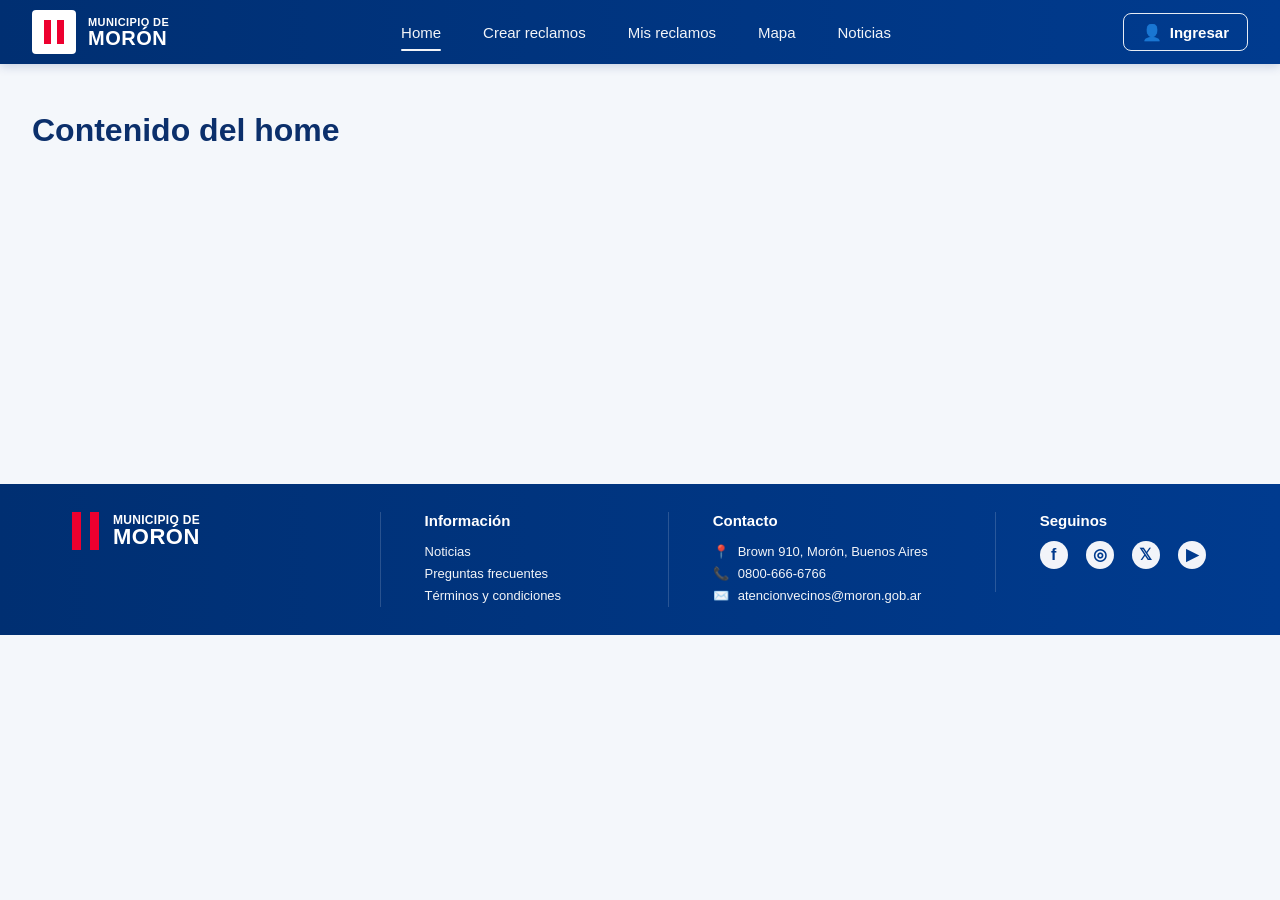
==== index.html @ 5a73b0fe "Header y Footer" ====
<!DOCTYPE html>
<html lang="en">
<head>
    <meta charset="UTF-8">
    <meta name="viewport" content="width=device-width, initial-scale=1.0">
    <link rel="stylesheet" href="style.css">
    <title>Document</title>
</head>
<body>
    <header class="navbar">
<div class="navbar-container">
<a href="#" class="navbar-logo">
<div class="logo-icon">
<span></span>
<span></span>
</div>
 
      <div class="logo-text">
<small>MUNICIPIO DE</small>
<strong>MORÓN</strong>
</div>
</a>
 
    <nav class="navbar-menu">
<a href="#" class="active">Home</a>
<a href="#">Crear reclamos</a>
<a href="#">Mis reclamos</a>
<a href="#">Mapa</a>
<a href="#">Noticias</a>
</nav>
 
    <div class="navbar-actions"> 
      <a href="#" class="login-button">
<span class="login-icon">👤</span>
        Ingresar
</a>
</div>
</div>
</header>
 
<!-- Contenido de ejemplo para que no quede pegado al footer -->
<main class="page-content">
<h1>Contenido del home</h1>
</main>
 
<footer class="footer">
<div class="footer-container">
<div class="footer-brand">
<a href="#" class="footer-logo">
<div class="footer-logo-icon">
<span></span>
<span></span>
</div>
 
        <div class="footer-logo-text">
<small>MUNICIPIO DE</small>
<strong>MORÓN</strong>
</div>
</a>
</div>
 
    <div class="footer-column">
<h3>Información</h3>
<a href="#">Noticias</a>
<a href="#">Preguntas frecuentes</a>
<a href="#">Términos y condiciones</a>
</div>
 
    <div class="footer-column">
<h3>Contacto</h3>
 
      <p>
<span>📍</span>
        Brown 910, Morón, Buenos Aires
</p>
 
      <p>
<span>📞</span>
        0800-666-6766
</p>
 
      <p>
<span>✉️</span>
        atencionvecinos@moron.gob.ar
</p>
</div>
 
    <div class="footer-column">
<h3>Seguinos</h3>
 
      <div class="social-links">
<a href="#" aria-label="Facebook">f</a>
<a href="#" aria-label="Instagram">◎</a>
<a href="#" aria-label="Twitter">𝕏</a>
<a href="#" aria-label="YouTube">▶</a>
</div>
</div>
</div>
</footer>
</body>
</html>
---- style.css ----
* {
  margin: 0;
  padding: 0;
  box-sizing: border-box;
}
 
body {
  font-family: "Segoe UI", Arial, sans-serif;
  background-color: #f4f7fb;
  color: #0b2f6b;
}
 
/* =========================
   NAVBAR
========================= */
 
.navbar {
  width: 100%;
  background: linear-gradient(90deg, #002f72 0%, #003b8f 100%);
  color: #ffffff;
  box-shadow: 0 2px 10px rgba(0, 47, 114, 0.2);
}
 
.navbar-container {
  max-width: 1440px;
  height: 64px;
  margin: 0 auto;
  padding: 0 32px;
  display: flex;
  align-items: center;
  justify-content: space-between;
}
 
.navbar-logo {
  display: flex;
  align-items: center;
  gap: 12px;
  text-decoration: none;
  color: #ffffff;
}
 
.logo-icon {
  width: 44px;
  height: 44px;
  background-color: #ffffff;
  border-radius: 4px;
  display: flex;
  align-items: center;
  justify-content: center;
  gap: 6px;
}
 
.logo-icon span {
  width: 7px;
  height: 24px;
  background-color: #ed002f;
  display: block;
}
 
.logo-text {
  display: flex;
  flex-direction: column;
  line-height: 1;
}
 
.logo-text small {
  font-size: 11px;
  font-weight: 600;
  letter-spacing: 0.4px;
}
 
.logo-text strong {
  font-size: 20px;
  font-weight: 800;
  letter-spacing: 0.5px;
}
 
.navbar-menu {
  display: flex;
  align-items: center;
  gap: 42px;
}
 
.navbar-menu a {
  position: relative;
  color: #ffffff;
  text-decoration: none;
  font-size: 15px;
  font-weight: 500;
  opacity: 0.95;
  transition: opacity 0.2s ease;
}
 
.navbar-menu a:hover {
  opacity: 0.75;
}
 
.navbar-menu a.active::after {
  content: "";
  position: absolute;
  left: 0;
  bottom: -10px;
  width: 100%;
  height: 2px;
  background-color: #ffffff;
  border-radius: 999px;
}
 
.navbar-actions {
  display: flex;
  align-items: center;
  gap: 18px;
}
 
.search-button {
  background: transparent;
  border: none;
  color: #ffffff;
  font-size: 20px;
  cursor: pointer;
}
 
.login-button {
  display: flex;
  align-items: center;
  gap: 8px;
  height: 38px;
  padding: 0 18px;
  border: 1.5px solid rgba(255, 255, 255, 0.9);
  border-radius: 8px;
  color: #ffffff;
  text-decoration: none;
  font-size: 15px;
  font-weight: 600;
  transition: background-color 0.2s ease, color 0.2s ease;
}
 
.login-button:hover {
  background-color: #ffffff;
  color: #003b8f;
}
 
.login-icon {
  font-size: 16px;
}
 
/* =========================
   CONTENIDO DE EJEMPLO
========================= */
 
.page-content {
  min-height: 420px;
  padding: 48px 32px;
}
 
/* =========================
   FOOTER
========================= */
 
.footer {
  background: linear-gradient(90deg, #002f72 0%, #003b8f 100%);
  color: #ffffff;
  padding: 28px 0;
}
 
.footer-container {
  max-width: 1440px;
  margin: 0 auto;
  padding: 0 72px;
  display: grid;
  grid-template-columns: 1.4fr 1.3fr 1.5fr 1.1fr;
  gap: 36px;
  align-items: start;
}
 
.footer-brand,
.footer-column {
  min-height: 80px;
}
 
.footer-column {
  border-left: 1px solid rgba(255, 255, 255, 0.16);
  padding-left: 44px;
}
 
.footer-logo {
  display: flex;
  align-items: center;
  gap: 14px;
  text-decoration: none;
  color: #ffffff;
}
 
.footer-logo-icon {
  display: flex;
  align-items: center;
  gap: 9px;
}
 
.footer-logo-icon span {
  width: 9px;
  height: 38px;
  background-color: #ed002f;
  display: block;
}
 
.footer-logo-text {
  display: flex;
  flex-direction: column;
  line-height: 1;
}
 
.footer-logo-text small {
  font-size: 12px;
  font-weight: 600;
  letter-spacing: 0.3px;
}
 
.footer-logo-text strong {
  font-size: 22px;
  font-weight: 800;
  letter-spacing: 0.5px;
}
 
.footer-column h3 {
  font-size: 15px;
  font-weight: 700;
  margin-bottom: 12px;
}
 
.footer-column a,
.footer-column p {
  display: block;
  color: #ffffff;
  text-decoration: none;
  font-size: 13px;
  line-height: 1.7;
  opacity: 0.95;
}
 
.footer-column a:hover {
  text-decoration: underline;
}
 
.footer-column p {
  display: flex;
  align-items: center;
  gap: 9px;
}
 
.social-links {
  display: flex;
  align-items: center;
  gap: 18px;
  margin-top: 12px;
}
 
.social-links a {
  width: 28px;
  height: 28px;
  background-color: #ffffff;
  color: #003b8f;
  border-radius: 50%;
  display: flex;
  align-items: center;
  justify-content: center;
  text-decoration: none;
  font-size: 16px;
  font-weight: 800;
}
 
/* =========================
   RESPONSIVE
========================= */
 
@media (max-width: 900px) {
  .navbar-container {
    height: auto;
    padding: 18px 24px;
    flex-direction: column;
    gap: 18px;
  }
 
  .navbar-menu {
    gap: 20px;
    flex-wrap: wrap;
    justify-content: center;
  }
 
  .footer-container {
    padding: 0 28px;
    grid-template-columns: 1fr 1fr;
  }
 
  .footer-column {
    padding-left: 24px;
  }
}
 
@media (max-width: 600px) {
  .navbar-menu {
    flex-direction: column;
    gap: 14px;
  }
 
  .navbar-actions {
    width: 100%;
    justify-content: center;
  }
 
  .footer-container {
    grid-template-columns: 1fr;
  }
 
  .footer-column {
    border-left: none;
    padding-left: 0;
  }
}
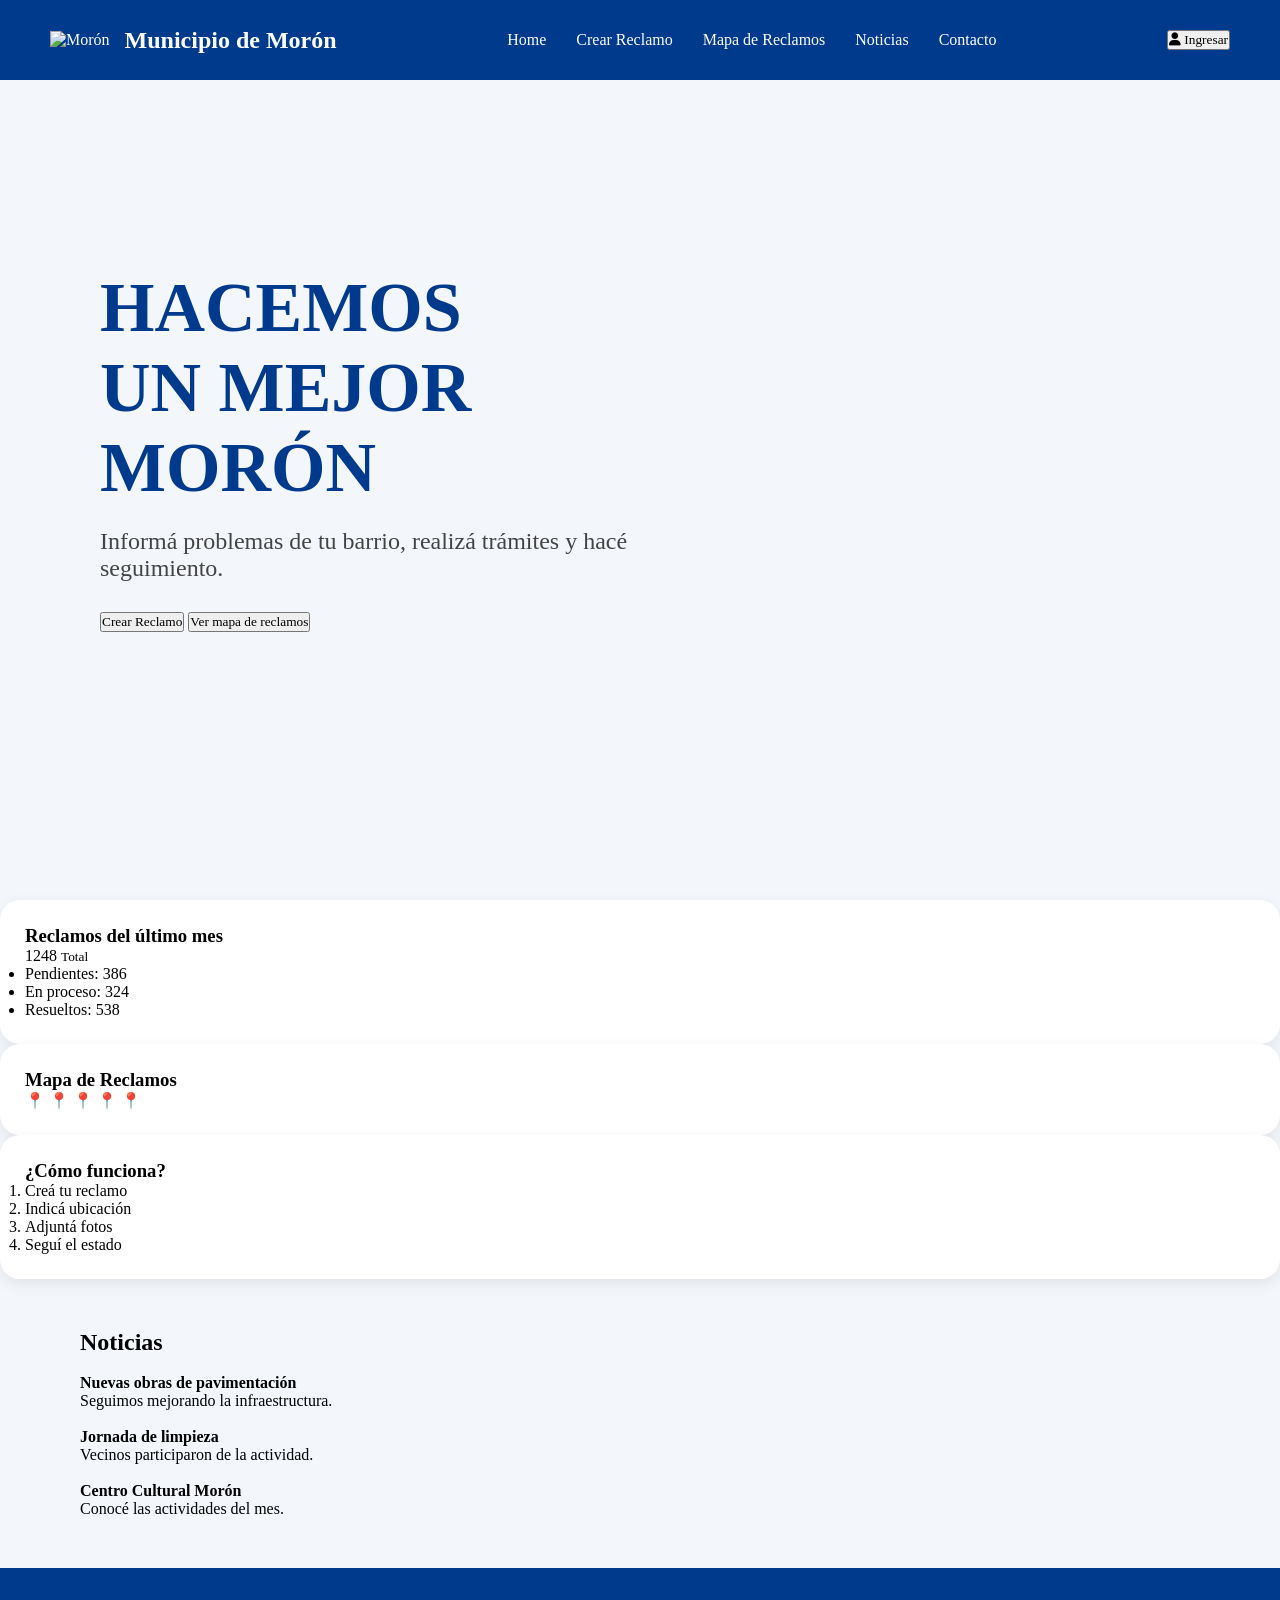
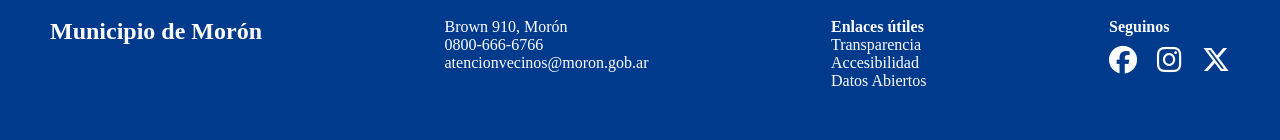
==== commit a18c9bff: "Mis cambios de html" ====
--- a/index.html
+++ b/index.html
@@ -1,101 +1,170 @@
 <!DOCTYPE html>
-<html lang="en">
+<html lang="es">
 <head>
     <meta charset="UTF-8">
     <meta name="viewport" content="width=device-width, initial-scale=1.0">
-    <link rel="stylesheet" href="style.css">
-    <title>Document</title>
+    <title>Municipio de Morón</title>
+    <link rel="stylesheet" href="css/styles.css">
+    <link rel="stylesheet"
+        href="https://cdnjs.cloudflare.com/ajax/libs/font-awesome/6.5.1/css/all.min.css">
 </head>
 <body>
-    <header class="navbar">
-<div class="navbar-container">
-<a href="#" class="navbar-logo">
-<div class="logo-icon">
-<span></span>
-<span></span>
-</div>
- 
-      <div class="logo-text">
-<small>MUNICIPIO DE</small>
-<strong>MORÓN</strong>
-</div>
-</a>
- 
-    <nav class="navbar-menu">
-<a href="#" class="active">Home</a>
-<a href="#">Crear reclamos</a>
-<a href="#">Mis reclamos</a>
-<a href="#">Mapa</a>
-<a href="#">Noticias</a>
-</nav>
- 
-    <div class="navbar-actions"> 
-      <a href="#" class="login-button">
-<span class="login-icon">👤</span>
-        Ingresar
-</a>
-</div>
-</div>
-</header>
- 
-<!-- Contenido de ejemplo para que no quede pegado al footer -->
-<main class="page-content">
-<h1>Contenido del home</h1>
-</main>
- 
-<footer class="footer">
-<div class="footer-container">
-<div class="footer-brand">
-<a href="#" class="footer-logo">
-<div class="footer-logo-icon">
-<span></span>
-<span></span>
-</div>
- 
-        <div class="footer-logo-text">
-<small>MUNICIPIO DE</small>
-<strong>MORÓN</strong>
-</div>
-</a>
-</div>
- 
-    <div class="footer-column">
-<h3>Información</h3>
-<a href="#">Noticias</a>
-<a href="#">Preguntas frecuentes</a>
-<a href="#">Términos y condiciones</a>
-</div>
- 
-    <div class="footer-column">
-<h3>Contacto</h3>
- 
-      <p>
-<span>📍</span>
-        Brown 910, Morón, Buenos Aires
-</p>
- 
-      <p>
-<span>📞</span>
-        0800-666-6766
-</p>
- 
-      <p>
-<span>✉️</span>
-        atencionvecinos@moron.gob.ar
-</p>
-</div>
- 
-    <div class="footer-column">
-<h3>Seguinos</h3>
- 
-      <div class="social-links">
-<a href="#" aria-label="Facebook">f</a>
-<a href="#" aria-label="Instagram">◎</a>
-<a href="#" aria-label="Twitter">𝕏</a>
-<a href="#" aria-label="YouTube">▶</a>
-</div>
-</div>
-</div>
-</footer>
+
+    <!-- HEADER -->
+    <header>
+        <div class="logo">
+            <img src="img/logo.png" alt="Morón">
+            <h2>Municipio de Morón</h2>
+        </div>
+
+        <nav>
+            <ul>
+                <li><a href="#">Home</a></li>
+                <li><a href="#">Crear Reclamo</a></li>
+                <li><a href="#">Mapa de Reclamos</a></li>
+                <li><a href="#">Noticias</a></li>
+                <li><a href="#">Contacto</a></li>
+            </ul>
+        </nav>
+
+        <button class="btn-login">
+            <i class="fa-solid fa-user"></i>
+            Ingresar
+        </button>
+    </header>
+
+    <!-- HERO -->
+    <section class="hero">
+        <div class="hero-content">
+            <h1>HACEMOS<br>UN MEJOR MORÓN</h1>
+
+            <p>
+                Informá problemas de tu barrio,
+                realizá trámites y hacé seguimiento.
+            </p>
+
+            <div class="hero-buttons">
+                <button class="btn-primary">
+                    Crear Reclamo
+                </button>
+
+                <button class="btn-secondary">
+                    Ver mapa de reclamos
+                </button>
+            </div>
+        </div>
+
+        <div class="hero-image">
+            <img src="img/hero.jpg" alt="">
+        </div>
+    </section>
+
+    <!-- ESTADISTICAS -->
+    <section class="cards">
+
+        <div class="card">
+            <h3>Reclamos del último mes</h3>
+
+            <div class="circle">
+                <span>1248</span>
+                <small>Total</small>
+            </div>
+
+            <ul>
+                <li>Pendientes: 386</li>
+                <li>En proceso: 324</li>
+                <li>Resueltos: 538</li>
+            </ul>
+        </div>
+
+        <div class="card">
+            <h3>Mapa de Reclamos</h3>
+
+            <div class="mapa">
+                📍 📍 📍 📍 📍
+            </div>
+        </div>
+
+        <div class="card">
+            <h3>¿Cómo funciona?</h3>
+
+            <ol>
+                <li>Creá tu reclamo</li>
+                <li>Indicá ubicación</li>
+                <li>Adjuntá fotos</li>
+                <li>Seguí el estado</li>
+            </ol>
+        </div>
+
+    </section>
+
+    <!-- NOTICIAS -->
+    <section class="noticias">
+
+        <h2>Noticias</h2>
+
+        <div class="noticias-container">
+
+            <article class="noticia">
+                <img src="img/noticia1.jpg" alt="">
+                <div>
+                    <h4>Nuevas obras de pavimentación</h4>
+                    <p>Seguimos mejorando la infraestructura.</p>
+                </div>
+            </article>
+
+            <article class="noticia">
+                <img src="img/noticia1.jpg" alt="">
+                <div>
+                    <h4>Jornada de limpieza</h4>
+                    <p>Vecinos participaron de la actividad.</p>
+                </div>
+            </article>
+
+            <article class="noticia">
+                <img src="img/noticia1.jpg" alt="">
+                <div>
+                    <h4>Centro Cultural Morón</h4>
+                    <p>Conocé las actividades del mes.</p>
+                </div>
+            </article>
+
+        </div>
+
+    </section>
+
+    <!-- FOOTER -->
+    <footer>
+
+        <div class="footer-logo">
+            <h2>Municipio de Morón</h2>
+        </div>
+
+        <div>
+            <p>Brown 910, Morón</p>
+            <p>0800-666-6766</p>
+            <p>atencionvecinos@moron.gob.ar</p>
+        </div>
+
+        <div>
+            <h4>Enlaces útiles</h4>
+            <p>Transparencia</p>
+            <p>Accesibilidad</p>
+            <p>Datos Abiertos</p>
+        </div>
+
+        <div>
+            <h4>Seguinos</h4>
+
+            <div class="social">
+                <i class="fab fa-facebook"></i>
+                <i class="fab fa-instagram"></i>
+                <i class="fab fa-x-twitter"></i>
+            </div>
+        </div>
+
+    </footer>
+
+    <script src="js/script.js"></script>
 </body>
 </html>
--- a/css/styles.css
+++ b/css/styles.css
@@ -0,0 +1,236 @@
+*{
+margin:0;
+padding:0;
+box-sizing:border-box;
+font-family:Segoe UI;
+}
+
+body{
+background:#f3f6fb;
+}
+
+header{
+position:fixed;
+top:0;
+width:100%;
+height:80px;
+background:#003a8c;
+display:flex;
+justify-content:space-between;
+align-items:center;
+padding:0 50px;
+z-index:1000;
+transition:.3s;
+}
+
+header.scrolled{
+box-shadow:0 5px 15px rgba(0,0,0,.2);
+}
+
+.logo{
+display:flex;
+align-items:center;
+gap:15px;
+color:white;
+}
+
+.logo-box{
+width:50px;
+height:50px;
+background:#e31d2d;
+display:flex;
+justify-content:center;
+align-items:center;
+font-size:30px;
+font-weight:bold;
+border-radius:6px;
+}
+
+nav ul{
+display:flex;
+list-style:none;
+gap:30px;
+}
+
+nav a{
+color:white;
+text-decoration:none;
+font-weight:500;
+}
+
+.login-btn{
+background:none;
+border:1px solid white;
+color:white;
+padding:10px 20px;
+border-radius:10px;
+cursor:pointer;
+}
+
+.hero{
+height:100vh;
+
+background:url("https://images.unsplash.com/photo-1477959858617-67f85cf4f1df")
+center/cover;
+
+position:relative;
+
+display:flex;
+align-items:center;
+padding-left:100px;
+}
+
+.overlay{
+position:absolute;
+width:100%;
+height:100%;
+background:linear-gradient(
+90deg,
+white 35%,
+rgba(255,255,255,.7) 50%,
+transparent
+);
+}
+
+.hero-content{
+position:relative;
+z-index:2;
+max-width:600px;
+}
+
+.hero h1{
+font-size:70px;
+color:#003a8c;
+margin-bottom:20px;
+}
+
+.hero p{
+font-size:24px;
+margin-bottom:30px;
+color:#444;
+}
+
+.buttons{
+display:flex;
+gap:20px;
+}
+
+.btn-red{
+background:#e31d2d;
+border:none;
+color:white;
+padding:15px 30px;
+border-radius:10px;
+cursor:pointer;
+}
+
+.btn-white{
+background:white;
+border:2px solid #003a8c;
+color:#003a8c;
+padding:15px 30px;
+border-radius:10px;
+cursor:pointer;
+}
+
+.dashboard{
+padding:80px;
+display:grid;
+grid-template-columns:repeat(3,1fr);
+gap:25px;
+}
+
+.card{
+background:white;
+padding:25px;
+border-radius:20px;
+box-shadow:0 5px 15px rgba(0,0,0,.08);
+}
+
+#map{
+height:300px;
+border-radius:10px;
+}
+
+.steps{
+margin-top:20px;
+}
+
+.step{
+display:flex;
+align-items:center;
+gap:15px;
+margin-bottom:25px;
+}
+
+.step span{
+width:40px;
+height:40px;
+border-radius:50%;
+background:#003a8c;
+color:white;
+display:flex;
+justify-content:center;
+align-items:center;
+}
+
+.noticias{
+padding:50px 80px;
+}
+
+.slider{
+position:relative;
+height:350px;
+overflow:hidden;
+}
+
+.slide{
+position:absolute;
+opacity:0;
+transition:.5s;
+width:100%;
+}
+
+.slide.active{
+opacity:1;
+}
+
+.slide img{
+width:100%;
+border-radius:20px;
+}
+
+footer{
+background:#003a8c;
+color:white;
+padding:50px;
+display:flex;
+justify-content:space-between;
+}
+
+.social{
+display:flex;
+gap:20px;
+font-size:28px;
+margin-top:10px;
+}
+
+@media(max-width:900px){
+
+.dashboard{
+grid-template-columns:1fr;
+}
+
+.hero{
+padding:40px;
+}
+
+.hero h1{
+font-size:45px;
+}
+
+nav{
+display:none;
+}
+
+}
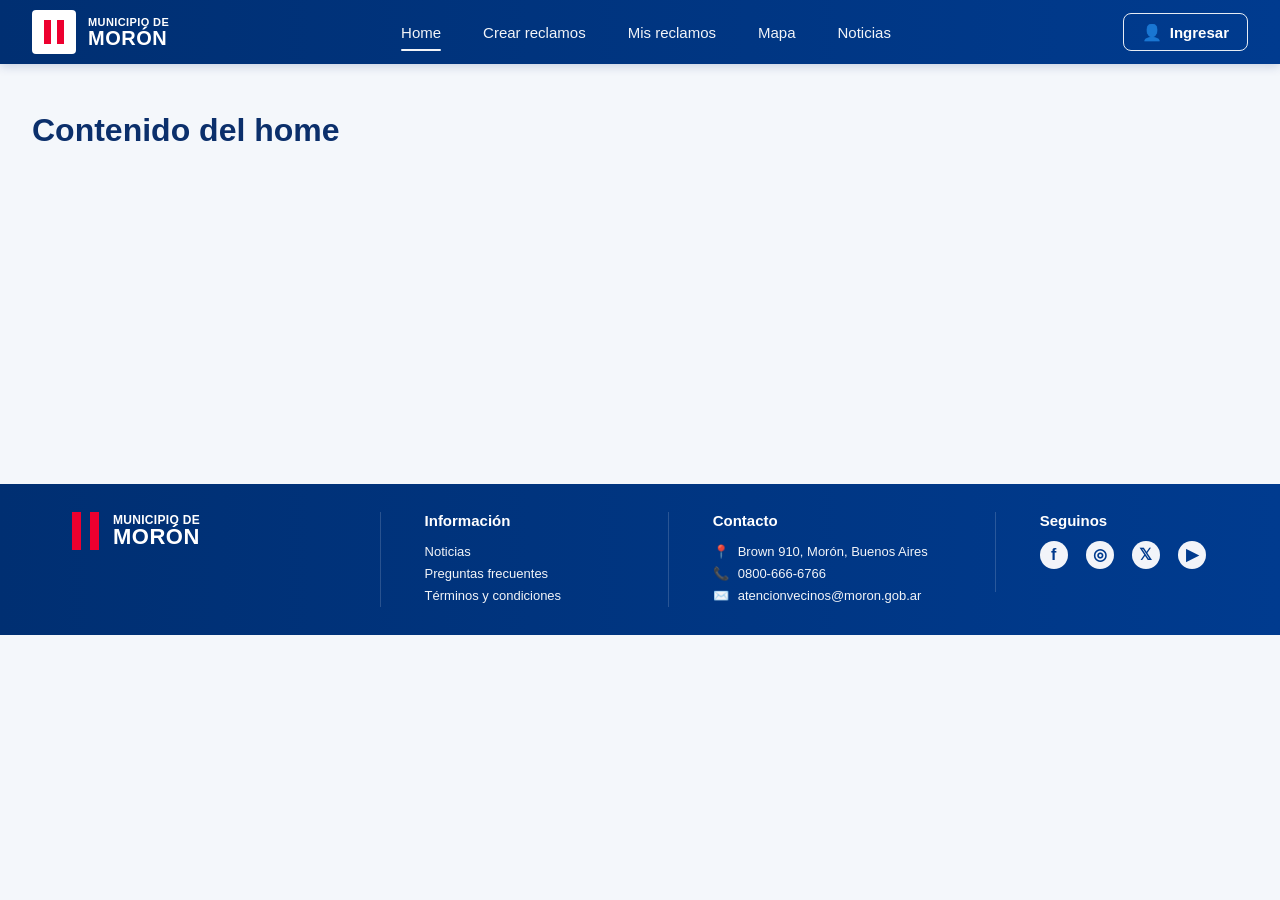
==== commit c6080cd3: "Agregado de Login/Registro/OlvidadoDeContraseña" ====
--- a/index.html
+++ b/index.html
@@ -1,170 +1,101 @@
 <!DOCTYPE html>
-<html lang="es">
+<html lang="en">
 <head>
     <meta charset="UTF-8">
     <meta name="viewport" content="width=device-width, initial-scale=1.0">
-    <title>Municipio de Morón</title>
-    <link rel="stylesheet" href="css/styles.css">
-    <link rel="stylesheet"
-        href="https://cdnjs.cloudflare.com/ajax/libs/font-awesome/6.5.1/css/all.min.css">
+    <link rel="stylesheet" href="css/style.css">
+    <title>Document</title>
 </head>
 <body>
-
-    <!-- HEADER -->
-    <header>
-        <div class="logo">
-            <img src="img/logo.png" alt="Morón">
-            <h2>Municipio de Morón</h2>
-        </div>
-
-        <nav>
-            <ul>
-                <li><a href="#">Home</a></li>
-                <li><a href="#">Crear Reclamo</a></li>
-                <li><a href="#">Mapa de Reclamos</a></li>
-                <li><a href="#">Noticias</a></li>
-                <li><a href="#">Contacto</a></li>
-            </ul>
-        </nav>
-
-        <button class="btn-login">
-            <i class="fa-solid fa-user"></i>
-            Ingresar
-        </button>
-    </header>
-
-    <!-- HERO -->
-    <section class="hero">
-        <div class="hero-content">
-            <h1>HACEMOS<br>UN MEJOR MORÓN</h1>
-
-            <p>
-                Informá problemas de tu barrio,
-                realizá trámites y hacé seguimiento.
-            </p>
-
-            <div class="hero-buttons">
-                <button class="btn-primary">
-                    Crear Reclamo
-                </button>
-
-                <button class="btn-secondary">
-                    Ver mapa de reclamos
-                </button>
-            </div>
-        </div>
-
-        <div class="hero-image">
-            <img src="img/hero.jpg" alt="">
-        </div>
-    </section>
-
-    <!-- ESTADISTICAS -->
-    <section class="cards">
-
-        <div class="card">
-            <h3>Reclamos del último mes</h3>
-
-            <div class="circle">
-                <span>1248</span>
-                <small>Total</small>
-            </div>
-
-            <ul>
-                <li>Pendientes: 386</li>
-                <li>En proceso: 324</li>
-                <li>Resueltos: 538</li>
-            </ul>
-        </div>
-
-        <div class="card">
-            <h3>Mapa de Reclamos</h3>
-
-            <div class="mapa">
-                📍 📍 📍 📍 📍
-            </div>
-        </div>
-
-        <div class="card">
-            <h3>¿Cómo funciona?</h3>
-
-            <ol>
-                <li>Creá tu reclamo</li>
-                <li>Indicá ubicación</li>
-                <li>Adjuntá fotos</li>
-                <li>Seguí el estado</li>
-            </ol>
-        </div>
-
-    </section>
-
-    <!-- NOTICIAS -->
-    <section class="noticias">
-
-        <h2>Noticias</h2>
-
-        <div class="noticias-container">
-
-            <article class="noticia">
-                <img src="img/noticia1.jpg" alt="">
-                <div>
-                    <h4>Nuevas obras de pavimentación</h4>
-                    <p>Seguimos mejorando la infraestructura.</p>
-                </div>
-            </article>
-
-            <article class="noticia">
-                <img src="img/noticia1.jpg" alt="">
-                <div>
-                    <h4>Jornada de limpieza</h4>
-                    <p>Vecinos participaron de la actividad.</p>
-                </div>
-            </article>
-
-            <article class="noticia">
-                <img src="img/noticia1.jpg" alt="">
-                <div>
-                    <h4>Centro Cultural Morón</h4>
-                    <p>Conocé las actividades del mes.</p>
-                </div>
-            </article>
-
-        </div>
-
-    </section>
-
-    <!-- FOOTER -->
-    <footer>
-
-        <div class="footer-logo">
-            <h2>Municipio de Morón</h2>
-        </div>
-
-        <div>
-            <p>Brown 910, Morón</p>
-            <p>0800-666-6766</p>
-            <p>atencionvecinos@moron.gob.ar</p>
-        </div>
-
-        <div>
-            <h4>Enlaces útiles</h4>
-            <p>Transparencia</p>
-            <p>Accesibilidad</p>
-            <p>Datos Abiertos</p>
-        </div>
-
-        <div>
-            <h4>Seguinos</h4>
-
-            <div class="social">
-                <i class="fab fa-facebook"></i>
-                <i class="fab fa-instagram"></i>
-                <i class="fab fa-x-twitter"></i>
-            </div>
-        </div>
-
-    </footer>
-
-    <script src="js/script.js"></script>
+    <header class="navbar">
+<div class="navbar-container">
+<a href="index.html" class="navbar-logo">
+<div class="logo-icon">
+<span></span>
+<span></span>
+</div>
+ 
+      <div class="logo-text">
+<small>MUNICIPIO DE</small>
+<strong>MORÓN</strong>
+</div>
+</a>
+ 
+    <nav class="navbar-menu">
+<a href="index.html" class="active">Home</a>
+<a href="#">Crear reclamos</a>
+<a href="#">Mis reclamos</a>
+<a href="#">Mapa</a>
+<a href="#">Noticias</a>
+</nav>
+ 
+    <div class="navbar-actions"> 
+      <a href="login.html" class="login-button">
+<span class="login-icon">👤</span>
+        Ingresar
+</a>
+</div>
+</div>
+</header>
+ 
+<!-- Contenido de ejemplo para que no quede pegado al footer -->
+<main class="page-content">
+<h1>Contenido del home</h1>
+</main>
+ 
+<footer class="footer">
+<div class="footer-container">
+<div class="footer-brand">
+<a href="#" class="footer-logo">
+<div class="footer-logo-icon">
+<span></span>
+<span></span>
+</div>
+ 
+        <div class="footer-logo-text">
+<small>MUNICIPIO DE</small>
+<strong>MORÓN</strong>
+</div>
+</a>
+</div>
+ 
+    <div class="footer-column">
+<h3>Información</h3>
+<a href="#">Noticias</a>
+<a href="#">Preguntas frecuentes</a>
+<a href="#">Términos y condiciones</a>
+</div>
+ 
+    <div class="footer-column">
+<h3>Contacto</h3>
+ 
+      <p>
+<span>📍</span>
+        Brown 910, Morón, Buenos Aires
+</p>
+ 
+      <p>
+<span>📞</span>
+        0800-666-6766
+</p>
+ 
+      <p>
+<span>✉️</span>
+        atencionvecinos@moron.gob.ar
+</p>
+</div>
+ 
+    <div class="footer-column">
+<h3>Seguinos</h3>
+ 
+      <div class="social-links">
+<a href="#" aria-label="Facebook">f</a>
+<a href="#" aria-label="Instagram">◎</a>
+<a href="#" aria-label="Twitter">𝕏</a>
+<a href="#" aria-label="YouTube">▶</a>
+</div>
+</div>
+</div>
+</footer>
 </body>
 </html>
--- a/css/style.css
+++ b/css/style.css
@@ -0,0 +1,319 @@
+* {
+  margin: 0;
+  padding: 0;
+  box-sizing: border-box;
+}
+ 
+body {
+  font-family: "Segoe UI", Arial, sans-serif;
+  background-color: #f4f7fb;
+  color: #0b2f6b;
+}
+ 
+/* =========================
+   NAVBAR
+========================= */
+ 
+.navbar {
+  width: 100%;
+  background: linear-gradient(90deg, #002f72 0%, #003b8f 100%);
+  color: #ffffff;
+  box-shadow: 0 2px 10px rgba(0, 47, 114, 0.2);
+}
+ 
+.navbar-container {
+  max-width: 1440px;
+  height: 64px;
+  margin: 0 auto;
+  padding: 0 32px;
+  display: flex;
+  align-items: center;
+  justify-content: space-between;
+}
+ 
+.navbar-logo {
+  display: flex;
+  align-items: center;
+  gap: 12px;
+  text-decoration: none;
+  color: #ffffff;
+}
+ 
+.logo-icon {
+  width: 44px;
+  height: 44px;
+  background-color: #ffffff;
+  border-radius: 4px;
+  display: flex;
+  align-items: center;
+  justify-content: center;
+  gap: 6px;
+}
+ 
+.logo-icon span {
+  width: 7px;
+  height: 24px;
+  background-color: #ed002f;
+  display: block;
+}
+ 
+.logo-text {
+  display: flex;
+  flex-direction: column;
+  line-height: 1;
+}
+ 
+.logo-text small {
+  font-size: 11px;
+  font-weight: 600;
+  letter-spacing: 0.4px;
+}
+ 
+.logo-text strong {
+  font-size: 20px;
+  font-weight: 800;
+  letter-spacing: 0.5px;
+}
+ 
+.navbar-menu {
+  display: flex;
+  align-items: center;
+  gap: 42px;
+}
+ 
+.navbar-menu a {
+  position: relative;
+  color: #ffffff;
+  text-decoration: none;
+  font-size: 15px;
+  font-weight: 500;
+  opacity: 0.95;
+  transition: opacity 0.2s ease;
+}
+ 
+.navbar-menu a:hover {
+  opacity: 0.75;
+}
+ 
+.navbar-menu a.active::after {
+  content: "";
+  position: absolute;
+  left: 0;
+  bottom: -10px;
+  width: 100%;
+  height: 2px;
+  background-color: #ffffff;
+  border-radius: 999px;
+}
+ 
+.navbar-actions {
+  display: flex;
+  align-items: center;
+  gap: 18px;
+}
+ 
+.search-button {
+  background: transparent;
+  border: none;
+  color: #ffffff;
+  font-size: 20px;
+  cursor: pointer;
+}
+ 
+.login-button {
+  display: flex;
+  align-items: center;
+  gap: 8px;
+  height: 38px;
+  padding: 0 18px;
+  border: 1.5px solid rgba(255, 255, 255, 0.9);
+  border-radius: 8px;
+  color: #ffffff;
+  text-decoration: none;
+  font-size: 15px;
+  font-weight: 600;
+  transition: background-color 0.2s ease, color 0.2s ease;
+}
+ 
+.login-button:hover {
+  background-color: #ffffff;
+  color: #003b8f;
+}
+ 
+.login-icon {
+  font-size: 16px;
+}
+ 
+/* =========================
+   CONTENIDO DE EJEMPLO
+========================= */
+ 
+.page-content {
+  min-height: 420px;
+  padding: 48px 32px;
+}
+ 
+/* =========================
+   FOOTER
+========================= */
+ 
+.footer {
+  background: linear-gradient(90deg, #002f72 0%, #003b8f 100%);
+  color: #ffffff;
+  padding: 28px 0;
+}
+ 
+.footer-container {
+  max-width: 1440px;
+  margin: 0 auto;
+  padding: 0 72px;
+  display: grid;
+  grid-template-columns: 1.4fr 1.3fr 1.5fr 1.1fr;
+  gap: 36px;
+  align-items: start;
+}
+ 
+.footer-brand,
+.footer-column {
+  min-height: 80px;
+}
+ 
+.footer-column {
+  border-left: 1px solid rgba(255, 255, 255, 0.16);
+  padding-left: 44px;
+}
+ 
+.footer-logo {
+  display: flex;
+  align-items: center;
+  gap: 14px;
+  text-decoration: none;
+  color: #ffffff;
+}
+ 
+.footer-logo-icon {
+  display: flex;
+  align-items: center;
+  gap: 9px;
+}
+ 
+.footer-logo-icon span {
+  width: 9px;
+  height: 38px;
+  background-color: #ed002f;
+  display: block;
+}
+ 
+.footer-logo-text {
+  display: flex;
+  flex-direction: column;
+  line-height: 1;
+}
+ 
+.footer-logo-text small {
+  font-size: 12px;
+  font-weight: 600;
+  letter-spacing: 0.3px;
+}
+ 
+.footer-logo-text strong {
+  font-size: 22px;
+  font-weight: 800;
+  letter-spacing: 0.5px;
+}
+ 
+.footer-column h3 {
+  font-size: 15px;
+  font-weight: 700;
+  margin-bottom: 12px;
+}
+ 
+.footer-column a,
+.footer-column p {
+  display: block;
+  color: #ffffff;
+  text-decoration: none;
+  font-size: 13px;
+  line-height: 1.7;
+  opacity: 0.95;
+}
+ 
+.footer-column a:hover {
+  text-decoration: underline;
+}
+ 
+.footer-column p {
+  display: flex;
+  align-items: center;
+  gap: 9px;
+}
+ 
+.social-links {
+  display: flex;
+  align-items: center;
+  gap: 18px;
+  margin-top: 12px;
+}
+ 
+.social-links a {
+  width: 28px;
+  height: 28px;
+  background-color: #ffffff;
+  color: #003b8f;
+  border-radius: 50%;
+  display: flex;
+  align-items: center;
+  justify-content: center;
+  text-decoration: none;
+  font-size: 16px;
+  font-weight: 800;
+}
+ 
+/* =========================
+   RESPONSIVE
+========================= */
+ 
+@media (max-width: 900px) {
+  .navbar-container {
+    height: auto;
+    padding: 18px 24px;
+    flex-direction: column;
+    gap: 18px;
+  }
+ 
+  .navbar-menu {
+    gap: 20px;
+    flex-wrap: wrap;
+    justify-content: center;
+  }
+ 
+  .footer-container {
+    padding: 0 28px;
+    grid-template-columns: 1fr 1fr;
+  }
+ 
+  .footer-column {
+    padding-left: 24px;
+  }
+}
+ 
+@media (max-width: 600px) {
+  .navbar-menu {
+    flex-direction: column;
+    gap: 14px;
+  }
+ 
+  .navbar-actions {
+    width: 100%;
+    justify-content: center;
+  }
+ 
+  .footer-container {
+    grid-template-columns: 1fr;
+  }
+ 
+  .footer-column {
+    border-left: none;
+    padding-left: 0;
+  }
+}
